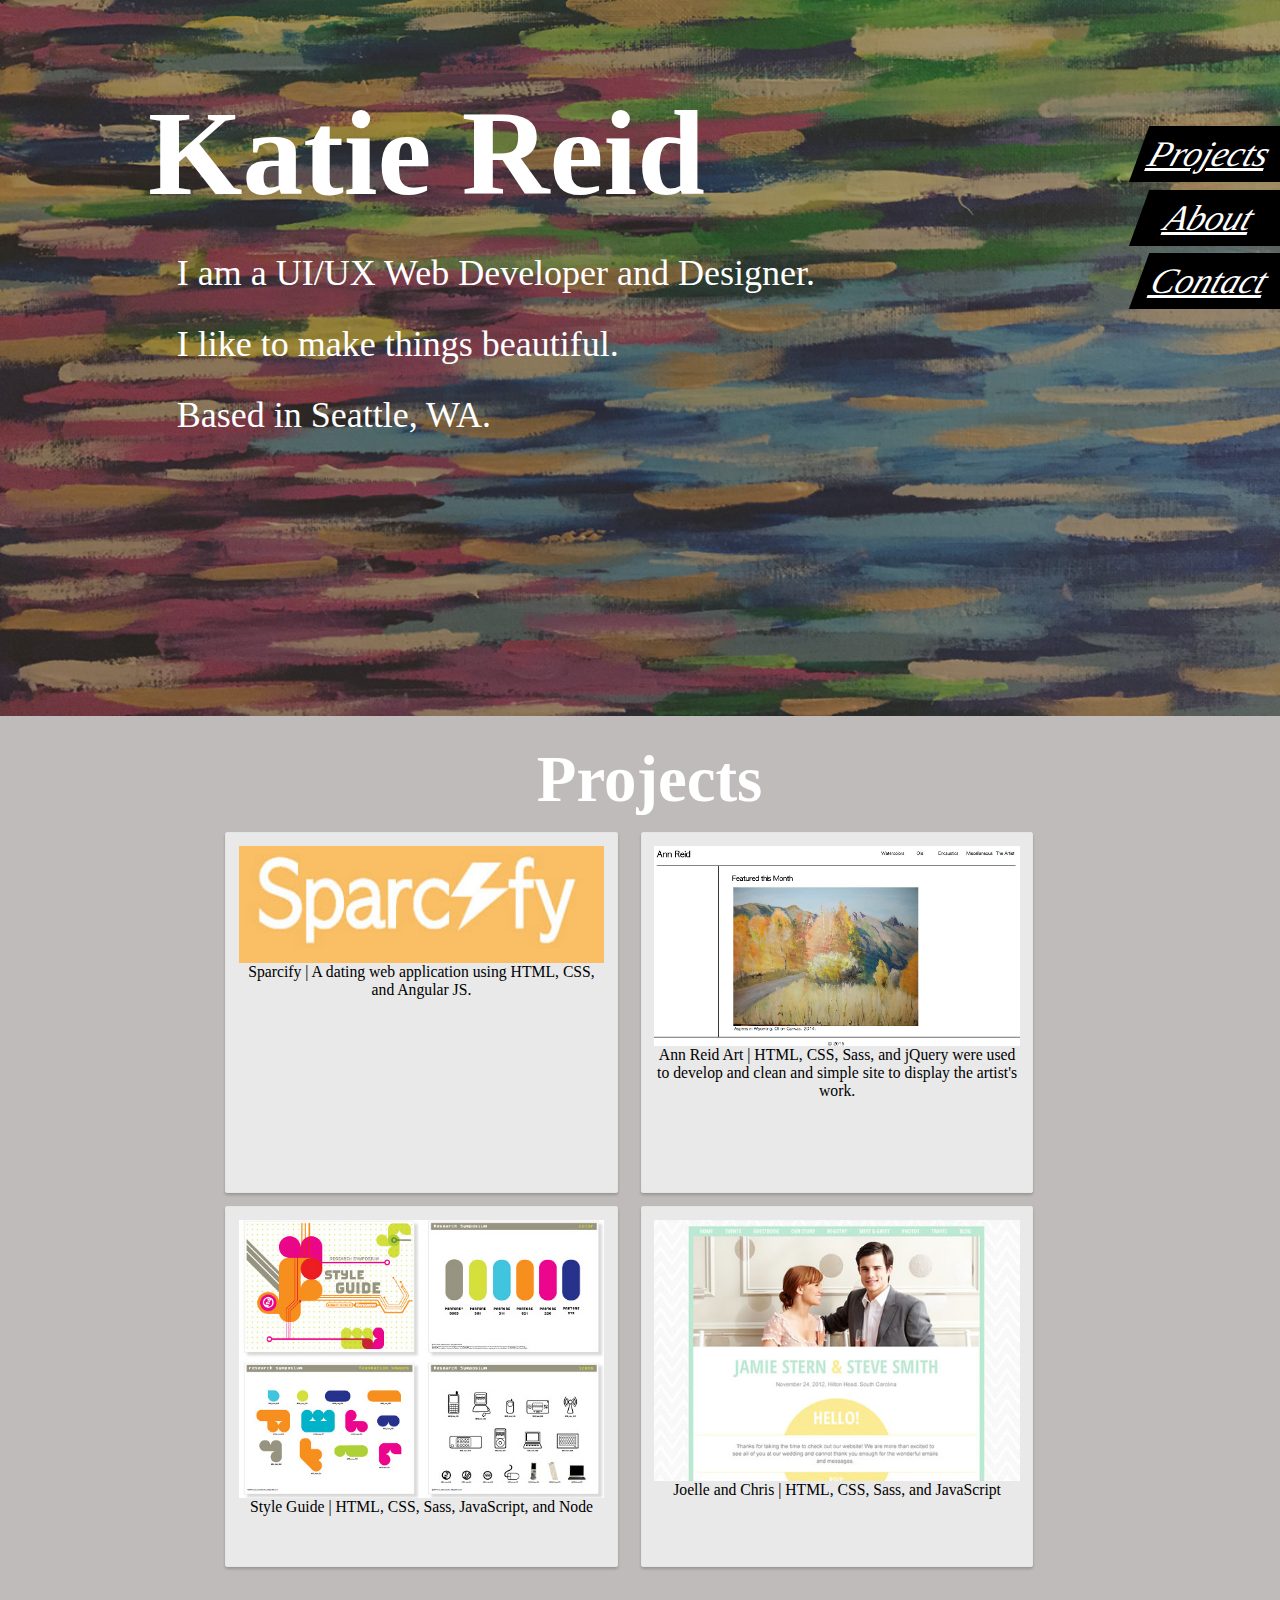
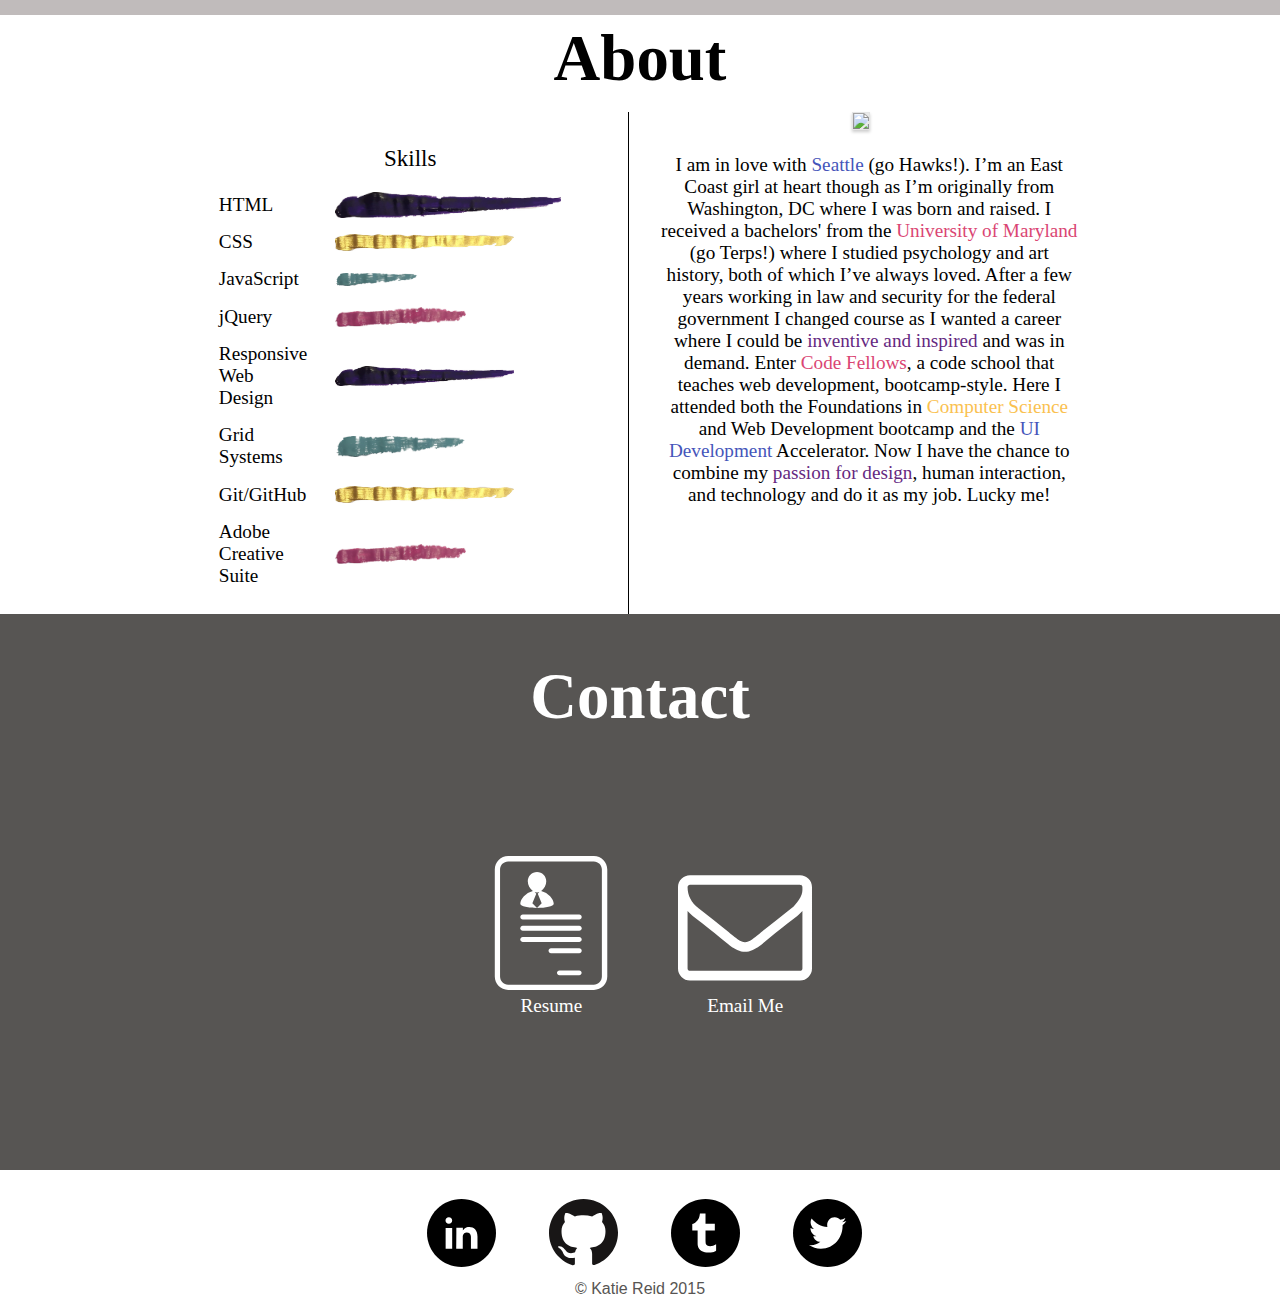
==== index.html @ cf01cde5 "initial commit" ====
<!DOCTYPE html>
<head>
  <meta charset="utf-8">
  <meta http-equiv="X-UA-Compatible" content="IE=edge">
  <title>Katie Reid</title>
  <meta name="description" content="">
  <meta name="viewport" content="width=device-width, initial-scale=1">
  <link rel="stylesheet" type="text/css" href="saskatoon/css/app.css">
</head>
  <body>
    <header>
      <a name="top"><img class="b-img" src="portfolioimage.jpg"/></a>
      <ul class="description">
        <h1 class="logo">Katie Reid</h1>
          <li>I am a UI/UX Web Developer and Designer.</li>
          <li>I like to make things beautiful.</li>
          <li>Based in Seattle, WA.</li>
      </ul>
      <nav class="navBar">
        <ul>
          <a href="#top" class="move"><li class="navItem hidden">
            Katie
          </li></a>
          <a href="#myProjects" class="move"><li class="navItem">
            Projects
          </li></a>
          <a href="#myAbout" class="move"><li class="navItem">
            About
          </li></a>
          <a href="#myContact" class="move"><li class="navItem">
            Contact
          </li></a>
        </ul>
      </nav>
    </header>
    <main>
    <section id="projects" class="projSection">
      <a name="myProjects"><h1 class="sectionHeader">Projects</h1></a>
        <ul class="projectList">
          <li class="projectDescribe">
            <a href="sparcify.html"><img class="projectImg" src="sparcify.jpg"/>
            <p>Sparcify | A dating web application using HTML, CSS, and Angular JS.</p>
            </a>
          </li>
          <li class="projectDescribe">
            <a href="annreidart.html"><img class="projectImg" src="annreidscreenshot.jpg"/>
            <p>Ann Reid Art | HTML, CSS, Sass, and jQuery were used to develop and clean and simple site to display the artist's work.</p>
            </a>
          </li>
          <li class="projectDescribe">
            <a href="/styleguide.html"><img class="projectImg" src="styleguide.jpg"/>
            <p>Style Guide | HTML, CSS, Sass, JavaScript, and Node</p>
            </a>
          </li>
          <li class="projectDescribe">
            <a href="/weddingsite.html"><img class="projectImg" src="weddingsite.jpg"/>
            <p>Joelle and Chris | HTML, CSS, Sass, and JavaScript</p>
            </a>
          </li>
        </ul>
    </section>
    <section class="aboutSection">
       <a name="myAbout"><h1 class="sectionHeader">About</h1></a>
        <table>
          <caption>Skills</caption>
          <tr>
            <td class="skill">HTML</td>
            <td><img class="skill10" src="streak1010.jpg"/></td>
          </tr>
          <tr>
            <td class="skill">CSS</td>
            <td><img class="skill9" src="streak99.jpg"/></td>
          </tr>
          <tr>
            <td class="skill">JavaScript</td>
            <td><img class="skill7" src="streak66.jpg"/></td>
          </tr>
          <tr>
            <td class="skill">jQuery</td>
            <td><img class="skill8" src="streak77.jpg"/></td>
          </tr>
          <tr>
            <td class="skill">Responsive Web Design</td>
            <td><img class="skill9" src="streak1010.jpg"/></td>
          </tr>
          <tr>
            <td class="skill">Grid Systems</td>
            <td><img class="skill8" src="streak66.jpg"/></td>
          </tr>
          <tr>
            <td class="skill">Git/GitHub</td>
            <td><img class="skill9" src="streak99.jpg"/></td>
          </tr>
          <tr>
            <td class="skill">Adobe Creative Suite</td>
            <td><img class="skill8" src="streak77.jpg"/></td>
          </tr>
        </table>
    <div class="about">
      <img class="headshot" src="headshot.jpg"/>
        <p>I am in love with <span class="navy">Seattle</span> (go Hawks!). I’m an East Coast girl at heart though as I’m originally from Washington, DC where I was born and raised. I received a bachelors' from the <span class="pink">University of Maryland</span> (go Terps!) where I studied psychology and art history, both of which I’ve always loved. After a few years working in law and security for the federal government I changed course as I wanted a career where I could be <span class="purple">inventive and inspired </span> and was in demand. Enter <span class="pink">Code Fellows</span>, a code school that teaches web development, bootcamp-style. Here I attended both the Foundations in <span class="gold">Computer Science</span> and Web Development bootcamp and the <span class="navy">UI Development</span> Accelerator. Now I have the chance to combine my <span class="purple">passion for design</span>, human interaction, and technology and do it as my job. Lucky me!</p>
      </div>
    </section>
    <section class="contactSection">
      <a name="myContact"><h1 class="sectionHeader">Contact</h1></a>
      <ul class="contactContent">
      <a href="KatieReidResume.pdf"><li class="icons"><img src="professional5.svg" alt="resume icon"/>Resume</li></a>
      <a href="mailto:katie.irene.reid@gmail.com"><li class="icons"><img src="mail.svg" alt="resume icon"/>Email Me</li></a>
     </ul>
    </section>
  </main>
    <footer>
      <div class="allSocial">
        <a href="www.linkedin.com/pub/katie-reid/60/362/351/en"><img class="socialIcons" src="linkedin.svg" alt="linkedin"/></a>
        <a href="www.github.com/katiereid"><img class="socialIcons" src="github.svg" alt="github"/></a>
        <a href="www.katiescodediary.tumblr.com"><img class="socialIcons" src="tumblr.svg" alt="tumblr"/></a>
        <a href="www.twitter.com/katieandkitty"><img class="socialIcons" src="twitter.svg" alt="twitter"/></a>
      </div>
      <p>&copy; Katie Reid 2015</p>
    </footer>
  </body>
  <script src="https://ajax.googleapis.com/ajax/libs/jquery/2.1.3/jquery.min.js"></script>
  <script src="script.js"></script>
</html>
---- saskatoon/css/app.css ----
/*! normalize.css v3.0.2 | MIT License | git.io/normalize */
/**
 * 1. Set default font family to sans-serif.
 * 2. Prevent iOS text size adjust after orientation change, without disabling
 *    user zoom.
 */
html {
  font-family: sans-serif;
  /* 1 */
  -ms-text-size-adjust: 100%;
  /* 2 */
  -webkit-text-size-adjust: 100%;
  /* 2 */ }

/**
 * Remove default margin.
 */
body {
  margin: 0; }

/* HTML5 display definitions
   ========================================================================== */
/**
 * Correct `block` display not defined for any HTML5 element in IE 8/9.
 * Correct `block` display not defined for `details` or `summary` in IE 10/11
 * and Firefox.
 * Correct `block` display not defined for `main` in IE 11.
 */
article,
aside,
details,
figcaption,
figure,
footer,
header,
hgroup,
main,
menu,
nav,
section,
summary {
  display: block; }

/**
 * 1. Correct `inline-block` display not defined in IE 8/9.
 * 2. Normalize vertical alignment of `progress` in Chrome, Firefox, and Opera.
 */
audio,
canvas,
progress,
video {
  display: inline-block;
  /* 1 */
  vertical-align: baseline;
  /* 2 */ }

/**
 * Prevent modern browsers from displaying `audio` without controls.
 * Remove excess height in iOS 5 devices.
 */
audio:not([controls]) {
  display: none;
  height: 0; }

/**
 * Address `[hidden]` styling not present in IE 8/9/10.
 * Hide the `template` element in IE 8/9/11, Safari, and Firefox < 22.
 */
[hidden],
template {
  display: none; }

/* Links
   ========================================================================== */
/**
 * Remove the gray background color from active links in IE 10.
 */
a {
  background-color: transparent;
  text-decoration: none;
  color: inherit; }

/**
 * Improve readability when focused and also mouse hovered in all browsers.
 */
a:active,
a:hover {
  outline: 0; }

/* Text-level semantics
   ========================================================================== */
/**
 * Address styling not present in IE 8/9/10/11, Safari, and Chrome.
 */
abbr[title] {
  border-bottom: 1px dotted; }

/**
 * Address style set to `bolder` in Firefox 4+, Safari, and Chrome.
 */
b,
strong {
  font-weight: bold; }

/**
 * Address styling not present in Safari and Chrome.
 */
dfn {
  font-style: italic; }

/**
 * Address variable `h1` font-size and margin within `section` and `article`
 * contexts in Firefox 4+, Safari, and Chrome.
 */
h1 {
  font-size: 2em;
  margin: 0.1em 0; }

/**
 * Address styling not present in IE 8/9.
 */
mark {
  background: #ff0;
  color: #000; }

/**
 * Address inconsistent and variable font size in all browsers.
 */
small {
  font-size: 80%; }

/**
 * Prevent `sub` and `sup` affecting `line-height` in all browsers.
 */
sub,
sup {
  font-size: 75%;
  line-height: 0;
  position: relative;
  vertical-align: baseline; }

sup {
  top: -0.5em; }

sub {
  bottom: -0.25em; }

/* Embedded content
   ========================================================================== */
/**
 * Remove border when inside `a` element in IE 8/9/10.
 */
img {
  border: 0; }

/**
 * Correct overflow not hidden in IE 9/10/11.
 */
svg:not(:root) {
  overflow: hidden; }

/* Grouping content
   ========================================================================== */
/**
 * Address margin not present in IE 8/9 and Safari.
 */
figure {
  margin: 1em 40px; }

/**
 * Address differences between Firefox and other browsers.
 */
hr {
  -moz-box-sizing: content-box;
  box-sizing: content-box;
  height: 0; }

/**
 * Contain overflow in all browsers.
 */
pre {
  overflow: auto; }

/**
 * Address odd `em`-unit font size rendering in all browsers.
 */
code,
kbd,
pre,
samp {
  font-family: monospace, monospace;
  font-size: 1em; }

/* Forms
   ========================================================================== */
/**
 * Known limitation: by default, Chrome and Safari on OS X allow very limited
 * styling of `select`, unless a `border` property is set.
 */
/**
 * 1. Correct color not being inherited.
 *    Known issue: affects color of disabled elements.
 * 2. Correct font properties not being inherited.
 * 3. Address margins set differently in Firefox 4+, Safari, and Chrome.
 */
button,
input,
optgroup,
select,
textarea {
  color: inherit;
  /* 1 */
  font: inherit;
  /* 2 */
  margin: 0;
  /* 3 */ }

/**
 * Address `overflow` set to `hidden` in IE 8/9/10/11.
 */
button {
  overflow: visible; }

/**
 * Address inconsistent `text-transform` inheritance for `button` and `select`.
 * All other form control elements do not inherit `text-transform` values.
 * Correct `button` style inheritance in Firefox, IE 8/9/10/11, and Opera.
 * Correct `select` style inheritance in Firefox.
 */
button,
select {
  text-transform: none; }

/**
 * 1. Avoid the WebKit bug in Android 4.0.* where (2) destroys native `audio`
 *    and `video` controls.
 * 2. Correct inability to style clickable `input` types in iOS.
 * 3. Improve usability and consistency of cursor style between image-type
 *    `input` and others.
 */
button,
html input[type="button"],
input[type="reset"],
input[type="submit"] {
  -webkit-appearance: button;
  /* 2 */
  cursor: pointer;
  /* 3 */ }

/**
 * Re-set default cursor for disabled elements.
 */
button[disabled],
html input[disabled] {
  cursor: default; }

/**
 * Remove inner padding and border in Firefox 4+.
 */
button::-moz-focus-inner,
input::-moz-focus-inner {
  border: 0;
  padding: 0; }

/**
 * Address Firefox 4+ setting `line-height` on `input` using `!important` in
 * the UA stylesheet.
 */
input {
  line-height: normal; }

/**
 * It's recommended that you don't attempt to style these elements.
 * Firefox's implementation doesn't respect box-sizing, padding, or width.
 *
 * 1. Address box sizing set to `content-box` in IE 8/9/10.
 * 2. Remove excess padding in IE 8/9/10.
 */
input[type="checkbox"],
input[type="radio"] {
  box-sizing: border-box;
  /* 1 */
  padding: 0;
  /* 2 */ }

/**
 * Fix the cursor style for Chrome's increment/decrement buttons. For certain
 * `font-size` values of the `input`, it causes the cursor style of the
 * decrement button to change from `default` to `text`.
 */
input[type="number"]::-webkit-inner-spin-button,
input[type="number"]::-webkit-outer-spin-button {
  height: auto; }

/**
 * 1. Address `appearance` set to `searchfield` in Safari and Chrome.
 * 2. Address `box-sizing` set to `border-box` in Safari and Chrome
 *    (include `-moz` to future-proof).
 */
input[type="search"] {
  -webkit-appearance: textfield;
  /* 1 */
  -moz-box-sizing: content-box;
  -webkit-box-sizing: content-box;
  /* 2 */
  box-sizing: content-box; }

/**
 * Remove inner padding and search cancel button in Safari and Chrome on OS X.
 * Safari (but not Chrome) clips the cancel button when the search input has
 * padding (and `textfield` appearance).
 */
input[type="search"]::-webkit-search-cancel-button,
input[type="search"]::-webkit-search-decoration {
  -webkit-appearance: none; }

/**
 * Define consistent border, margin, and padding.
 */
fieldset {
  border: 1px solid #c0c0c0;
  margin: 0 2px;
  padding: 0.35em 0.625em 0.75em; }

/**
 * 1. Correct `color` not being inherited in IE 8/9/10/11.
 * 2. Remove padding so people aren't caught out if they zero out fieldsets.
 */
legend {
  border: 0;
  /* 1 */
  padding: 0;
  /* 2 */ }

/**
 * Remove default vertical scrollbar in IE 8/9/10/11.
 */
textarea {
  overflow: auto; }

/**
 * Don't inherit the `font-weight` (applied by a rule above).
 * NOTE: the default cannot safely be changed in Chrome and Safari on OS X.
 */
optgroup {
  font-weight: bold; }

/* Tables
   ========================================================================== */
/**
 * Remove most spacing between table cells.
 */
table {
  border-collapse: collapse;
  border-spacing: 0; }

td,
th {
  padding: 0; }

ol, ul {
  list-style: none; }

html {
  box-sizing: border-box; }

*, *::after, *::before {
  box-sizing: inherit; }

header {
  color: white;
  background-color: rgba(64, 64, 64, 0.5); }

.projectHeader {
  background-color: rgba(64, 64, 64, 0.5); }

.navItem {
  background-color: black; }

.navItem-projects {
  background-color: black; }

.projSection {
  color: white;
  background-color: #c0bbbb; }

.projectDescribe {
  color: black;
  box-shadow: 0px 2px 3px rgba(0, 0, 0, 0.2);
  background-color: #e9e9e9;
  border: 1px solid #e5e5e5; }

.headshot {
  box-shadow: 0px 2px 3px rgba(0, 0, 0, 0.2);
  background-color: #e9e9e9;
  border: 1px solid #e5e5e5; }

.contactSection {
  background-color: #575553;
  color: white; }

footer {
  color: #575553; }

.navy {
  color: #4555ba; }

.pink {
  color: #da4573; }

.gold {
  color: #fac150; }

.purple {
  color: #652881; }

.darkGray {
  color: #575553; }

header {
  font-family: "applegothic";
  font-size: 2.25em; }

.logo {
  font-family: "landliebe";
  font-size: 3.375em; }

.sectionHeader {
  font-family: "landliebe";
  font-size: 3.375em;
  text-align: center; }

nav {
  font-family: "times", italic;
  font-style: italic;
  text-decoration: underline; }

main {
  font-family: "applegothic";
  font-size: 1.2em;
  text-align: center; }

.projectList {
  font-size: .818em; }

table {
  font-size: 1em; }

caption {
  font-size: 1.2em; }

.about {
  font-size: 1em; }

.contactIcons {
  font-size: .818em; }

header {
  max-width: 100%;
  margin-left: auto;
  margin-right: auto; }
  header::after {
    clear: both;
    content: "";
    display: table; }

.b-img {
  float: left;
  display: block;
  margin-right: 2.35765%;
  width: 100%;
  position: relative;
  display: cover;
  z-index: -100;
  margin-right: 0; }

.description {
  float: left;
  display: block;
  margin-right: 2.35765%;
  width: 65.88078%;
  position: absolute;
  top: 1em;
  left: 3em;
  z-index: 1; }

.description li {
  margin: .8em; }

.navBar {
  width: 15%;
  position: fixed;
  top: 2.5em;
  right: -.3em;
  float: right;
  z-index: 2; }

.navItem {
  width: 100%;
  transform: skew(-20deg, 0deg);
  margin-top: .2em;
  text-align: center;
  padding: .2em;
  padding-right: .5em; }

.hidden {
  display: none; }

.projectHeader {
  background-image: url(../../portfolioimageshort.jpg);
  background-size: cover;
  background-repeat: no-repeat; }

.description-projects {
  float: left;
  display: block;
  margin-right: 2.35765%;
  width: 65.88078%; }

.navBar-projects {
  position: fixed;
  top: 2.5em;
  right: -.3em;
  float: right; }

.navItem-projects {
  width: 100%;
  transform: skew(-20deg, 0deg);
  text-align: center;
  padding: .2em;
  padding-right: .5em; }

.projectImg {
  float: left;
  display: block;
  margin-right: 5.85151%;
  width: 100%;
  display: inline; }

.projectDescribe {
  float: left;
  display: block;
  margin-right: 2.35765%;
  width: 40.29137%;
  padding: .8em;
  margin-bottom: .8em;
  border-radius: 2px;
  height: 23em; }

.projSection {
  padding: 1em;
  padding-left: 2em; }

.projectList {
  max-width: 90%;
  margin-left: auto;
  margin-right: auto;
  padding-left: 8em; }
  .projectList::after {
    clear: both;
    content: "";
    display: table; }

.projectPage {
  max-width: 75%;
  margin-left: auto;
  margin-right: auto;
  padding: 1em; }
  .projectPage::after {
    clear: both;
    content: "";
    display: table; }

.desktopMobileImg {
  float: left;
  display: block;
  margin-right: 2.35765%;
  width: 31.76157%; }

.aboutSection {
  max-width: 70%;
  margin-left: auto;
  margin-right: auto; }
  .aboutSection::after {
    clear: both;
    content: "";
    display: table; }

table {
  float: left;
  display: block;
  margin-right: 2.35765%;
  width: 48.82117%;
  margin-top: .5em;
  padding: 1em;
  display: inline;
  border-right: 1px solid black; }

caption {
  padding: .3em;
  margin: .3em; }

.skill {
  float: left;
  display: block;
  margin-right: 4.82916%;
  width: 12.64237%;
  padding: 0.4em; }

.skill10 {
  float: left;
  display: block;
  margin-right: 4.82916%;
  width: 82.52847%; }

.skill9 {
  float: left;
  display: block;
  margin-right: 4.82916%;
  width: 65.05695%; }

.skill8 {
  float: left;
  display: block;
  margin-right: 4.82916%;
  width: 47.58542%; }

.skill7 {
  float: left;
  display: block;
  margin-right: 4.82916%;
  width: 30.11389%; }

.about {
  float: left;
  display: block;
  margin-right: 2.35765%;
  width: 48.82117%;
  display: inline;
  margin-right: 0;
  padding: .5em; }

.headshot {
  float: left;
  display: block;
  margin-right: 4.11092%;
  width: 40.50805%;
  float: none;
  display: inline; }

.contactSection {
  max-width: 100%;
  margin-left: auto;
  margin-right: auto;
  padding: 2em; }
  .contactSection::after {
    clear: both;
    content: "";
    display: table; }

.contactContent {
  float: left;
  display: block;
  margin-right: 2.35765%;
  width: 65.88078%;
  margin-left: 25.89467%;
  padding: 5em; }

.icons {
  float: left;
  display: block;
  margin-right: 3.57866%;
  width: 22.316%;
  display: inline;
  margin-left: 2em; }

footer {
  max-width: 50%;
  margin-left: auto;
  margin-right: auto;
  text-align: center; }
  footer::after {
    clear: both;
    content: "";
    display: table; }

.allSocial {
  float: left;
  display: block;
  margin-right: 2.35765%;
  width: 100%;
  margin-left: 12.79471%;
  display: block; }

.socialIcons {
  float: left;
  display: block;
  margin-right: 2.35765%;
  width: 14.70196%;
  margin-left: .8em;
  padding: .8em; }

/*# sourceMappingURL=app.css.map */
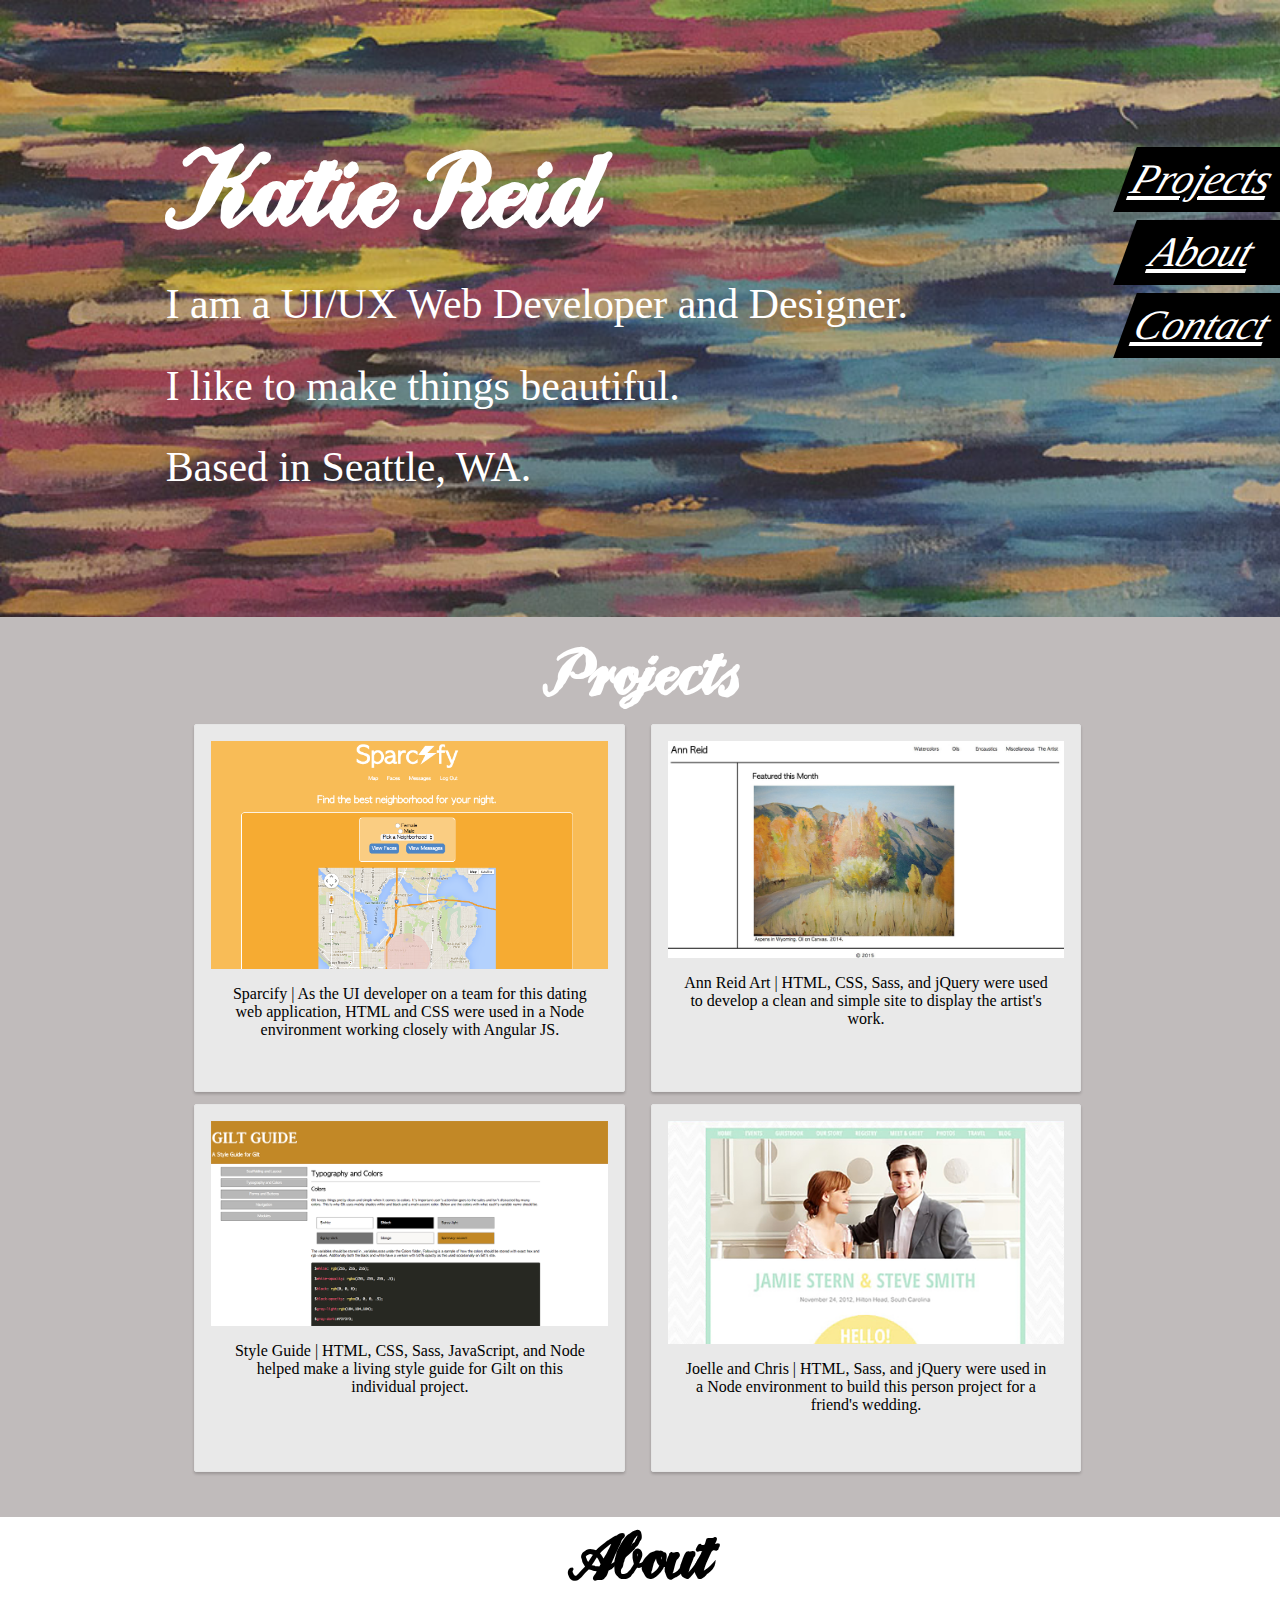
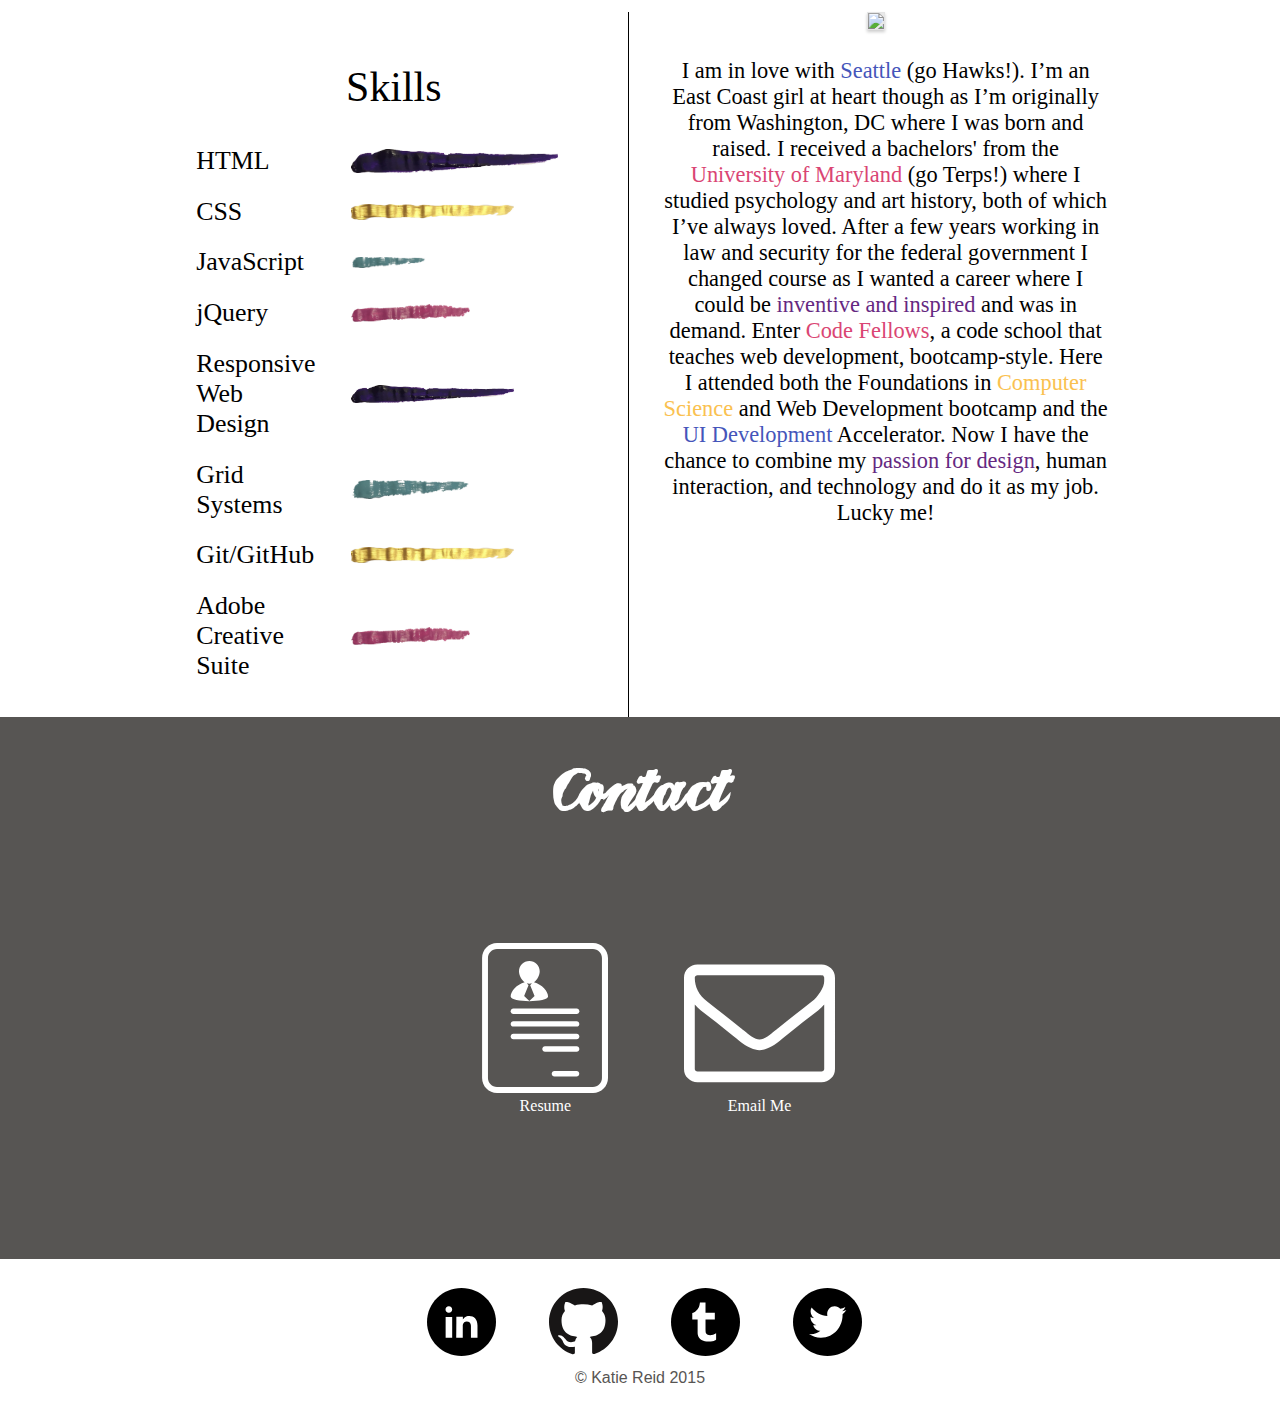
==== commit 57022333: "soo many changes" ====
--- a/index.html
+++ b/index.html
@@ -9,7 +9,7 @@
 </head>
   <body>
     <header>
-      <a name="top"><img class="b-img" src="portfolioimage.jpg"/></a>
+      <a name="top"></a>
       <ul class="description">
         <h1 class="logo">Katie Reid</h1>
           <li>I am a UI/UX Web Developer and Designer.</li>
@@ -37,25 +37,33 @@
     <section id="projects" class="projSection">
       <a name="myProjects"><h1 class="sectionHeader">Projects</h1></a>
         <ul class="projectList">
-          <li class="projectDescribe">
-            <a href="sparcify.html"><img class="projectImg" src="sparcify.jpg"/>
-            <p>Sparcify | A dating web application using HTML, CSS, and Angular JS.</p>
-            </a>
+          <li class="projectDescribeBox">
+            <div class="projectDescribe">
+              <a href="sparcify.html"><img class="projectImg" src="images/sparcify.png"/>
+              <p class="projectDescribeText">Sparcify | As the UI developer on a team for this dating web application, HTML and CSS were used in a Node environment working closely with Angular JS.</p>
+              </a>
+            </div>
           </li>
-          <li class="projectDescribe">
-            <a href="annreidart.html"><img class="projectImg" src="annreidscreenshot.jpg"/>
-            <p>Ann Reid Art | HTML, CSS, Sass, and jQuery were used to develop and clean and simple site to display the artist's work.</p>
-            </a>
+          <li class="projectDescribeBox">
+            <div class="projectDescribe">
+              <a href="annreidart.html"><img class="projectImg" src="images/annreidscreenshot.jpg">
+                <p class="projectDescribeText">Ann Reid Art | HTML, CSS, Sass, and jQuery were used to develop a clean and simple site to display the artist's work.</p>
+              </a>
+            </div>
           </li>
-          <li class="projectDescribe">
-            <a href="/styleguide.html"><img class="projectImg" src="styleguide.jpg"/>
-            <p>Style Guide | HTML, CSS, Sass, JavaScript, and Node</p>
-            </a>
+          <li class="projectDescribeBox">
+            <div class="projectDescribe">
+              <a href="/styleguide.html"><img class="projectImg" src="images/gilt-style-guide.png">
+                <p class="projectDescribeText">Style Guide | HTML, CSS, Sass, JavaScript, and Node helped make a living style guide for Gilt on this individual project.</p>
+              </a>
+            </div>
           </li>
-          <li class="projectDescribe">
-            <a href="/weddingsite.html"><img class="projectImg" src="weddingsite.jpg"/>
-            <p>Joelle and Chris | HTML, CSS, Sass, and JavaScript</p>
-            </a>
+          <li class="projectDescribeBox">
+            <div class="projectDescribe">
+              <a href="/weddingsite.html"><img class="projectImg" src="images/weddingsite.jpg">
+                <p class="projectDescribeText">Joelle and Chris | HTML, Sass, and jQuery were used in a Node environment to build this person project for a friend's wedding.</p>
+              </a>
+            </div>
           </li>
         </ul>
     </section>
@@ -65,56 +73,56 @@
           <caption>Skills</caption>
           <tr>
             <td class="skill">HTML</td>
-            <td><img class="skill10" src="streak1010.jpg"/></td>
+            <td><img class="skill10" src="images/streak1010.jpg"/></td>
           </tr>
           <tr>
             <td class="skill">CSS</td>
-            <td><img class="skill9" src="streak99.jpg"/></td>
+            <td><img class="skill9" src="images/streak99.jpg"/></td>
           </tr>
           <tr>
             <td class="skill">JavaScript</td>
-            <td><img class="skill7" src="streak66.jpg"/></td>
+            <td><img class="skill7" src="images/streak66.jpg"/></td>
           </tr>
           <tr>
             <td class="skill">jQuery</td>
-            <td><img class="skill8" src="streak77.jpg"/></td>
+            <td><img class="skill8" src="images/streak77.jpg"/></td>
           </tr>
           <tr>
             <td class="skill">Responsive Web Design</td>
-            <td><img class="skill9" src="streak1010.jpg"/></td>
+            <td><img class="skill9" src="images/streak1010.jpg"/></td>
           </tr>
           <tr>
             <td class="skill">Grid Systems</td>
-            <td><img class="skill8" src="streak66.jpg"/></td>
+            <td><img class="skill8" src="images/streak66.jpg"/></td>
           </tr>
           <tr>
             <td class="skill">Git/GitHub</td>
-            <td><img class="skill9" src="streak99.jpg"/></td>
+            <td><img class="skill9" src="images/streak99.jpg"/></td>
           </tr>
           <tr>
             <td class="skill">Adobe Creative Suite</td>
-            <td><img class="skill8" src="streak77.jpg"/></td>
+            <td><img class="skill8" src="images/streak77.jpg"/></td>
           </tr>
         </table>
     <div class="about">
-      <img class="headshot" src="headshot.jpg"/>
+      <img class="headshot" src="images/headshot.jpg"/>
         <p>I am in love with <span class="navy">Seattle</span> (go Hawks!). I’m an East Coast girl at heart though as I’m originally from Washington, DC where I was born and raised. I received a bachelors' from the <span class="pink">University of Maryland</span> (go Terps!) where I studied psychology and art history, both of which I’ve always loved. After a few years working in law and security for the federal government I changed course as I wanted a career where I could be <span class="purple">inventive and inspired </span> and was in demand. Enter <span class="pink">Code Fellows</span>, a code school that teaches web development, bootcamp-style. Here I attended both the Foundations in <span class="gold">Computer Science</span> and Web Development bootcamp and the <span class="navy">UI Development</span> Accelerator. Now I have the chance to combine my <span class="purple">passion for design</span>, human interaction, and technology and do it as my job. Lucky me!</p>
       </div>
     </section>
     <section class="contactSection">
       <a name="myContact"><h1 class="sectionHeader">Contact</h1></a>
       <ul class="contactContent">
-      <a href="KatieReidResume.pdf"><li class="icons"><img src="professional5.svg" alt="resume icon"/>Resume</li></a>
-      <a href="mailto:katie.irene.reid@gmail.com"><li class="icons"><img src="mail.svg" alt="resume icon"/>Email Me</li></a>
+      <a href="KatieReidResume.pdf"><li class="icons"><img src="images/professional5.svg" alt="resume icon"/>Resume</li></a>
+      <a href="mailto:katie.irene.reid@gmail.com"><li class="icons"><img src="images/mail.svg" alt="resume icon"/>Email Me</li></a>
      </ul>
     </section>
   </main>
     <footer>
       <div class="allSocial">
-        <a href="www.linkedin.com/pub/katie-reid/60/362/351/en"><img class="socialIcons" src="linkedin.svg" alt="linkedin"/></a>
-        <a href="www.github.com/katiereid"><img class="socialIcons" src="github.svg" alt="github"/></a>
-        <a href="www.katiescodediary.tumblr.com"><img class="socialIcons" src="tumblr.svg" alt="tumblr"/></a>
-        <a href="www.twitter.com/katieandkitty"><img class="socialIcons" src="twitter.svg" alt="twitter"/></a>
+        <a href="http://www.linkedin.com/pub/katie-reid/60/362/351/en" target="_blank"><img class="socialIcons" src="images/linkedin.svg" alt="linkedin"/></a>
+        <a href="http://www.github.com/katiereid" target="_blank"><img class="socialIcons" src="images/github.svg" alt="github"/></a>
+        <a href="http://www.katiescodediary.tumblr.com" target="_blank"><img class="socialIcons" src="images/tumblr.svg" alt="tumblr"/></a>
+        <a href="http://www.twitter.com/katieandkitty" target="_blank"><img class="socialIcons" src="images/twitter.svg" alt="twitter"/></a>
       </div>
       <p>&copy; Katie Reid 2015</p>
     </footer>
--- a/saskatoon/css/app.css
+++ b/saskatoon/css/app.css
@@ -384,7 +384,7 @@
   color: white;
   background-color: #c0bbbb; }
 
-.projectDescribe {
+.projectDescribeBox {
   color: black;
   box-shadow: 0px 2px 3px rgba(0, 0, 0, 0.2);
   background-color: #e9e9e9;
@@ -417,78 +417,75 @@
 .darkGray {
   color: #575553; }
 
+@font-face {
+  font-family: 'landlieberegular';
+  src: url("Landliebe-webfont.eot");
+  src: url("Landliebe-webfont.eot?#iefix") format("embedded-opentype"), url("Landliebe-webfont.woff") format("woff"), url("Landliebe-webfont.ttf") format("truetype"), url("Landliebe-webfont.svg#landlieberegular") format("svg");
+  font-weight: normal;
+  font-style: normal; }
 header {
   font-family: "applegothic";
-  font-size: 2.25em; }
+  font-size: 2.618em; }
 
 .logo {
-  font-family: "landliebe";
-  font-size: 3.375em; }
+  font-family: "landlieberegular";
+  font-size: 2.618em; }
 
 .sectionHeader {
-  font-family: "landliebe";
-  font-size: 3.375em;
+  font-family: "landlieberegular";
+  font-size: 4.236em;
   text-align: center; }
 
 nav {
   font-family: "times", italic;
+  font-size: 1em;
   font-style: italic;
   text-decoration: underline; }
 
 main {
   font-family: "applegothic";
-  font-size: 1.2em;
+  font-size: 1em;
   text-align: center; }
 
 .projectList {
-  font-size: .818em; }
+  font-size: 1em; }
 
 table {
-  font-size: 1em; }
+  font-size: 1.618em; }
 
 caption {
-  font-size: 1.2em; }
+  font-size: 1.618em; }
 
 .about {
-  font-size: 1em; }
+  font-size: 1.4em; }
 
 .contactIcons {
-  font-size: .818em; }
+  font-size: 1.618em; }
 
 header {
   max-width: 100%;
   margin-left: auto;
-  margin-right: auto; }
+  margin-right: auto;
+  background-image: url(../../images/portfolioimage.jpg);
+  background-repeat: no-repeat;
+  background-size: cover; }
   header::after {
     clear: both;
     content: "";
     display: table; }
 
-.b-img {
-  float: left;
-  display: block;
-  margin-right: 2.35765%;
-  width: 100%;
-  position: relative;
-  display: cover;
-  z-index: -100;
-  margin-right: 0; }
-
 .description {
   float: left;
   display: block;
   margin-right: 2.35765%;
   width: 65.88078%;
-  position: absolute;
-  top: 1em;
-  left: 3em;
-  z-index: 1; }
+  margin-left: 8.5298%;
+  margin: 3em; }
 
 .description li {
-  margin: .8em; }
+  margin-top: .8em; }
 
 .navBar {
-  width: 15%;
   position: fixed;
   top: 2.5em;
   right: -.3em;
@@ -537,25 +534,30 @@
   width: 100%;
   display: inline; }
 
-.projectDescribe {
+.projectDescribeBox {
   float: left;
   display: block;
   margin-right: 2.35765%;
   width: 40.29137%;
-  padding: .8em;
   margin-bottom: .8em;
   border-radius: 2px;
   height: 23em; }
 
+.projectDescribe {
+  margin: 1em; }
+
+.projectDescribeText {
+  display: inline-block;
+  margin: 1em; }
+
 .projSection {
-  padding: 1em;
-  padding-left: 2em; }
+  padding: 1em; }
 
 .projectList {
   max-width: 90%;
   margin-left: auto;
   margin-right: auto;
-  padding-left: 8em; }
+  margin-left: 11.08875%; }
   .projectList::after {
     clear: both;
     content: "";
@@ -578,7 +580,7 @@
   width: 31.76157%; }
 
 .aboutSection {
-  max-width: 70%;
+  max-width: 75%;
   margin-left: auto;
   margin-right: auto; }
   .aboutSection::after {
@@ -663,8 +665,8 @@
   display: block;
   margin-right: 2.35765%;
   width: 65.88078%;
-  margin-left: 25.89467%;
-  padding: 5em; }
+  margin-left: 28.14835%;
+  padding: 4em; }
 
 .icons {
   float: left;
@@ -672,7 +674,7 @@
   margin-right: 3.57866%;
   width: 22.316%;
   display: inline;
-  margin-left: 2em; }
+  margin: 2em; }
 
 footer {
   max-width: 50%;
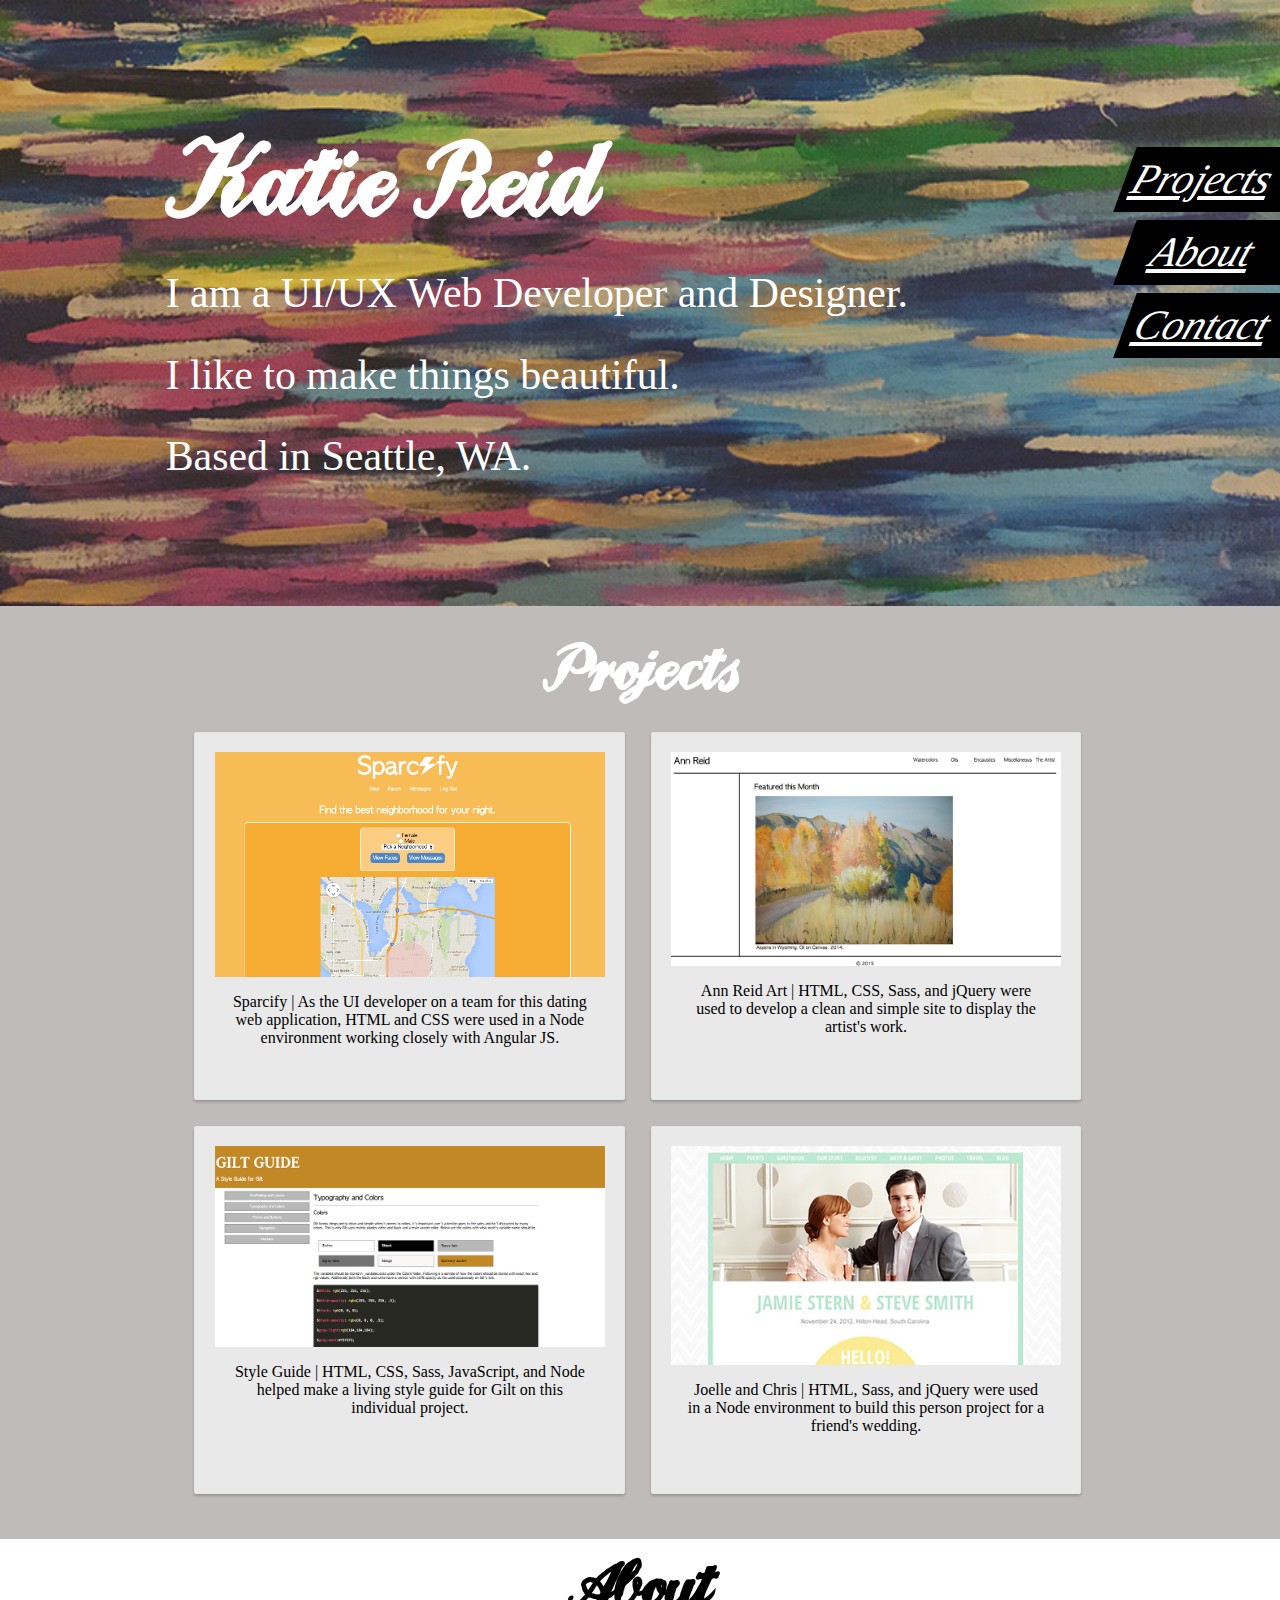
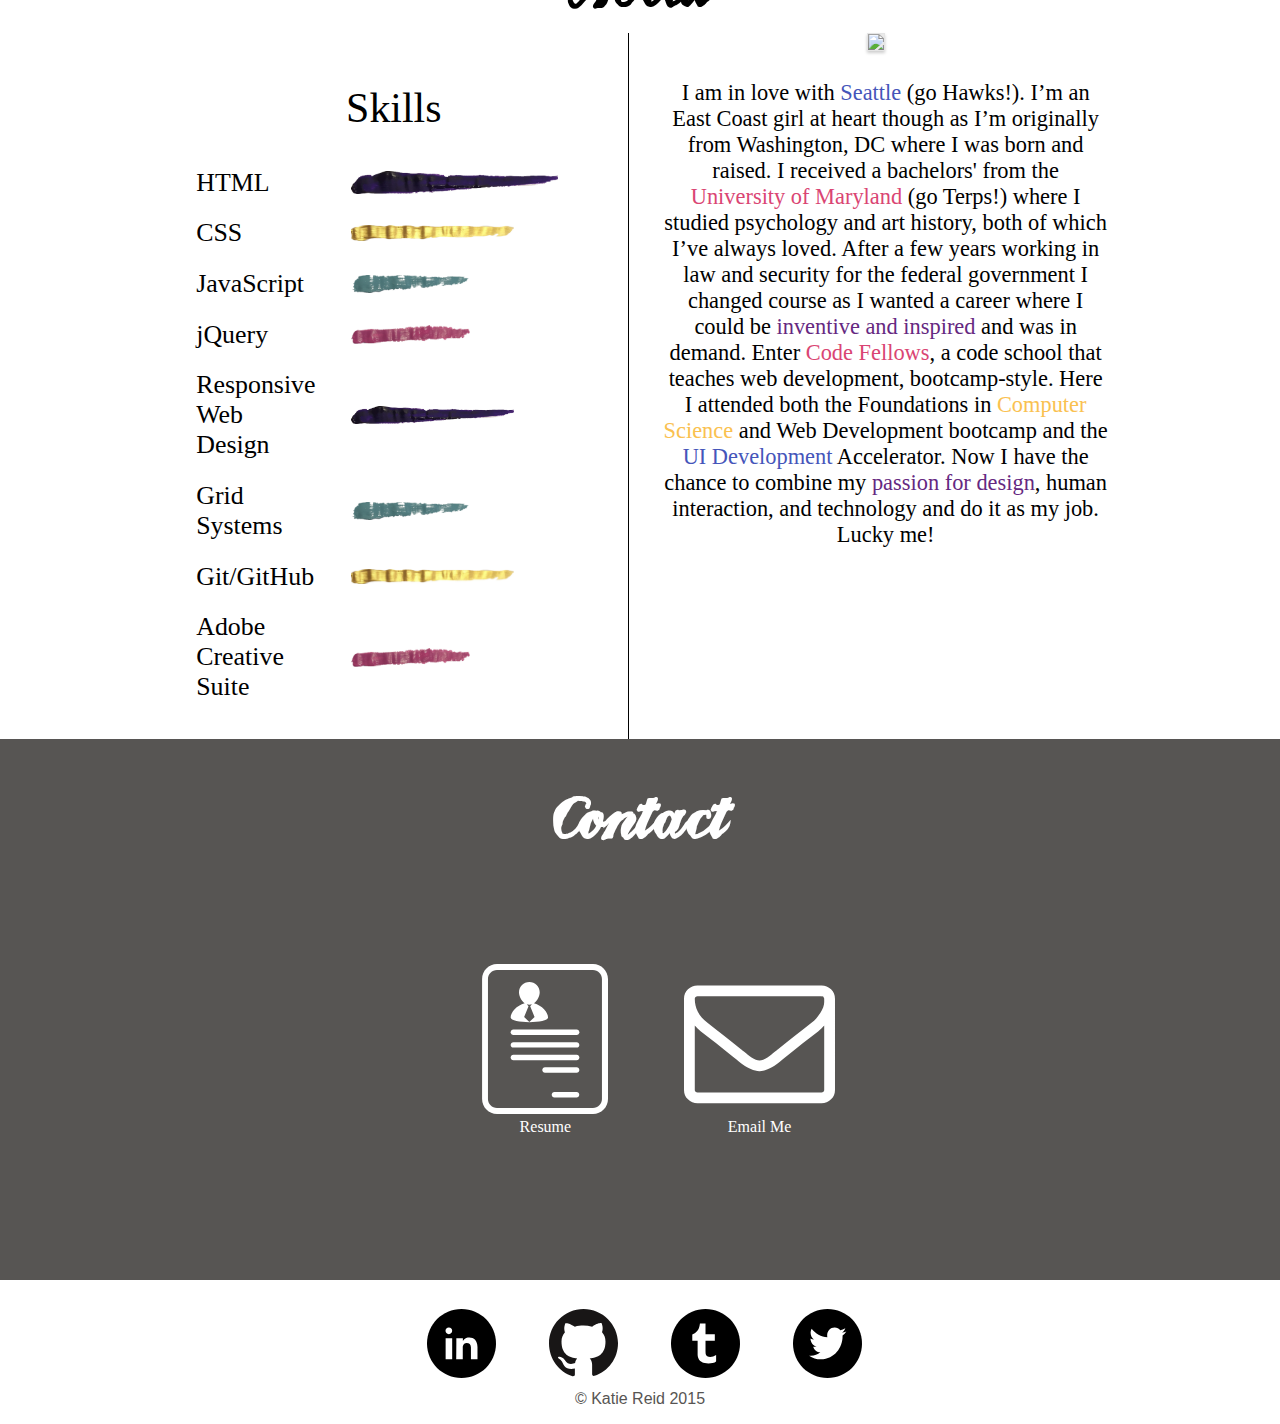
==== commit d2fb7269: "make more responsive" ====
--- a/index.html
+++ b/index.html
@@ -53,14 +53,14 @@
           </li>
           <li class="projectDescribeBox">
             <div class="projectDescribe">
-              <a href="/styleguide.html"><img class="projectImg" src="images/gilt-style-guide.png">
+              <a href="gilt-style-guide.html"><img class="projectImg" src="images/gilt-style-guide.png">
                 <p class="projectDescribeText">Style Guide | HTML, CSS, Sass, JavaScript, and Node helped make a living style guide for Gilt on this individual project.</p>
               </a>
             </div>
           </li>
           <li class="projectDescribeBox">
             <div class="projectDescribe">
-              <a href="/weddingsite.html"><img class="projectImg" src="images/weddingsite.jpg">
+              <a href="weddingsite.html"><img class="projectImg" src="images/weddingsite.jpg">
                 <p class="projectDescribeText">Joelle and Chris | HTML, Sass, and jQuery were used in a Node environment to build this person project for a friend's wedding.</p>
               </a>
             </div>
@@ -81,7 +81,7 @@
           </tr>
           <tr>
             <td class="skill">JavaScript</td>
-            <td><img class="skill7" src="images/streak66.jpg"/></td>
+            <td><img class="skill8" src="images/streak66.jpg"/></td>
           </tr>
           <tr>
             <td class="skill">jQuery</td>
@@ -112,7 +112,7 @@
     <section class="contactSection">
       <a name="myContact"><h1 class="sectionHeader">Contact</h1></a>
       <ul class="contactContent">
-      <a href="KatieReidResume.pdf"><li class="icons"><img src="images/professional5.svg" alt="resume icon"/>Resume</li></a>
+      <a href="KatieReidResume.pdf" target="_blank"><li class="icons"><img src="images/professional5.svg" alt="resume icon"/>Resume</li></a>
       <a href="mailto:katie.irene.reid@gmail.com"><li class="icons"><img src="images/mail.svg" alt="resume icon"/>Email Me</li></a>
      </ul>
     </section>
--- a/saskatoon/css/app.css
+++ b/saskatoon/css/app.css
@@ -114,7 +114,7 @@
  */
 h1 {
   font-size: 2em;
-  margin: 0.1em 0; }
+  margin: 0; }
 
 /**
  * Address styling not present in IE 8/9.
@@ -369,7 +369,7 @@
 
 header {
   color: white;
-  background-color: rgba(64, 64, 64, 0.5); }
+  background-color: #c0bbbb; }
 
 .projectHeader {
   background-color: rgba(64, 64, 64, 0.5); }
@@ -426,6 +426,9 @@
 header {
   font-family: "applegothic";
   font-size: 2.618em; }
+  @media screen and (max-width: 768px) {
+    header {
+      font-size: 1em; } }
 
 .logo {
   font-family: "landlieberegular";
@@ -435,6 +438,9 @@
   font-family: "landlieberegular";
   font-size: 4.236em;
   text-align: center; }
+  @media screen and (max-width: 768px) {
+    .sectionHeader {
+      font-size: 2.618em; } }
 
 nav {
   font-family: "times", italic;
@@ -446,18 +452,33 @@
   font-family: "applegothic";
   font-size: 1em;
   text-align: center; }
+  @media screen and (max-width: 768px) {
+    main {
+      font-size: 0.618em; } }
 
 .projectList {
   font-size: 1em; }
+  @media screen and (max-width: 768px) {
+    .projectList {
+      font-size: 0.618em; } }
 
 table {
   font-size: 1.618em; }
+  @media screen and (max-width: 768px) {
+    table {
+      font-size: 0.618em; } }
 
 caption {
   font-size: 1.618em; }
+  @media screen and (max-width: 768px) {
+    caption {
+      font-size: 1em; } }
 
 .about {
   font-size: 1.4em; }
+  @media screen and (max-width: 768px) {
+    .about {
+      font-size: 0.618em; } }
 
 .contactIcons {
   font-size: 1.618em; }
@@ -481,6 +502,9 @@
   width: 65.88078%;
   margin-left: 8.5298%;
   margin: 3em; }
+  @media screen and (max-width: 768px) {
+    .description {
+      margin: .5em; } }
 
 .description li {
   margin-top: .8em; }
@@ -491,6 +515,9 @@
   right: -.3em;
   float: right;
   z-index: 2; }
+  @media screen and (max-width: 768px) {
+    .navBar {
+      display: none; } }
 
 .navItem {
   width: 100%;
@@ -504,7 +531,7 @@
   display: none; }
 
 .projectHeader {
-  background-image: url(../../portfolioimageshort.jpg);
+  background-image: url(../../images/portfolioimageshort.jpg);
   background-size: cover;
   background-repeat: no-repeat; }
 
@@ -527,6 +554,9 @@
   padding: .2em;
   padding-right: .5em; }
 
+.sectionHeader {
+  padding-top: .2em; }
+
 .projectImg {
   float: left;
   display: block;
@@ -539,7 +569,9 @@
   display: block;
   margin-right: 2.35765%;
   width: 40.29137%;
+  padding: .2em;
   margin-bottom: .8em;
+  margin-top: .8em;
   border-radius: 2px;
   height: 23em; }
 
@@ -552,6 +584,9 @@
 
 .projSection {
   padding: 1em; }
+  @media screen and (max-width: 768px) {
+    .projSection {
+      padding: 0; } }
 
 .projectList {
   max-width: 90%;
@@ -562,6 +597,9 @@
     clear: both;
     content: "";
     display: table; }
+  @media screen and (max-width: 768px) {
+    .projectList {
+      margin-left: 6.82384%; } }
 
 .projectPage {
   max-width: 75%;
@@ -587,6 +625,15 @@
     clear: both;
     content: "";
     display: table; }
+  @media screen and (max-width: 768px) {
+    .aboutSection {
+      max-width: 85%;
+      margin-left: auto;
+      margin-right: auto; }
+      .aboutSection::after {
+        clear: both;
+        content: "";
+        display: table; } }
 
 table {
   float: left;
@@ -667,6 +714,10 @@
   width: 65.88078%;
   margin-left: 28.14835%;
   padding: 4em; }
+  @media screen and (max-width: 768px) {
+    .contactContent {
+      margin-left: 19.61855%;
+      padding: 2em; } }
 
 .icons {
   float: left;
@@ -685,6 +736,15 @@
     clear: both;
     content: "";
     display: table; }
+  @media screen and (max-width: 768px) {
+    footer {
+      max-width: 70%;
+      margin-left: auto;
+      margin-right: auto; }
+      footer::after {
+        clear: both;
+        content: "";
+        display: table; } }
 
 .allSocial {
   float: left;
@@ -693,6 +753,9 @@
   width: 100%;
   margin-left: 12.79471%;
   display: block; }
+  @media screen and (max-width: 768px) {
+    .allSocial {
+      margin-left: 6.82384%; } }
 
 .socialIcons {
   float: left;
@@ -701,5 +764,8 @@
   width: 14.70196%;
   margin-left: .8em;
   padding: .8em; }
+  @media screen and (max-width: 768px) {
+    .socialIcons {
+      padding: .2em; } }
 
 /*# sourceMappingURL=app.css.map */
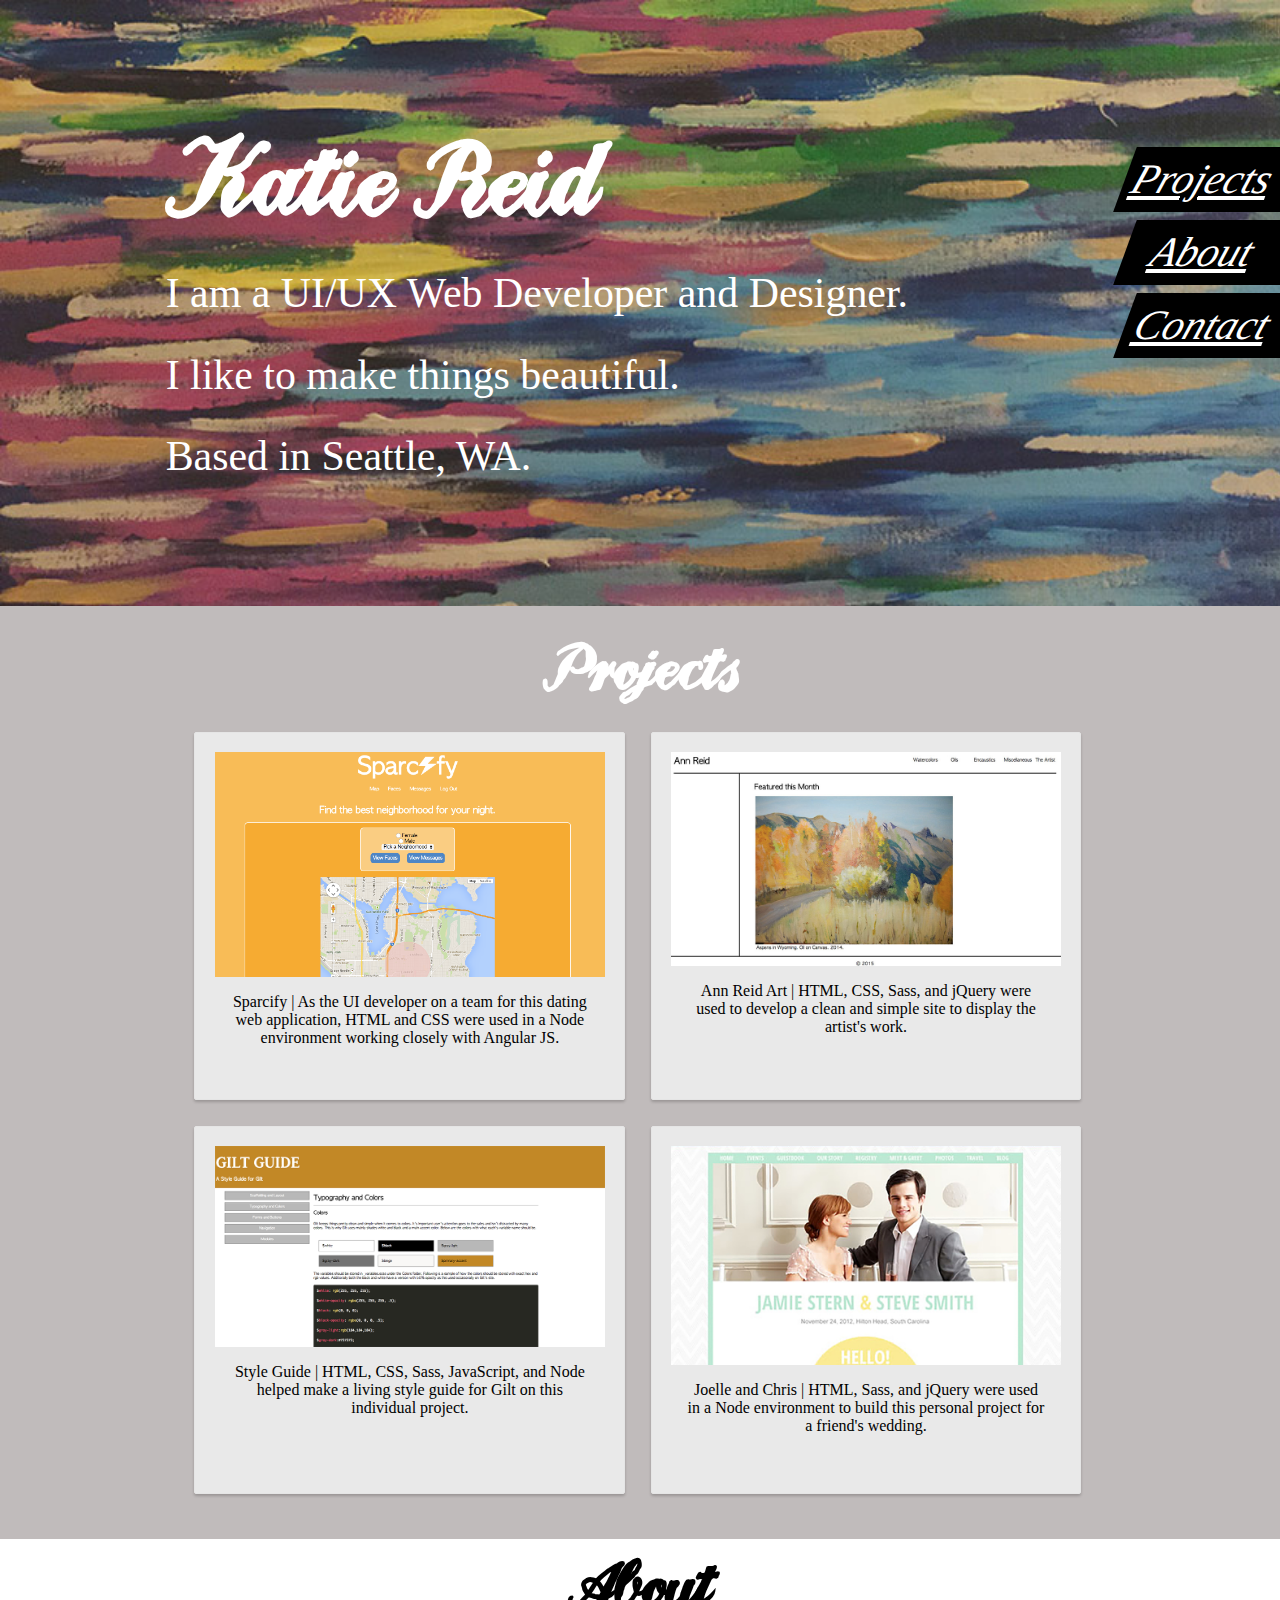
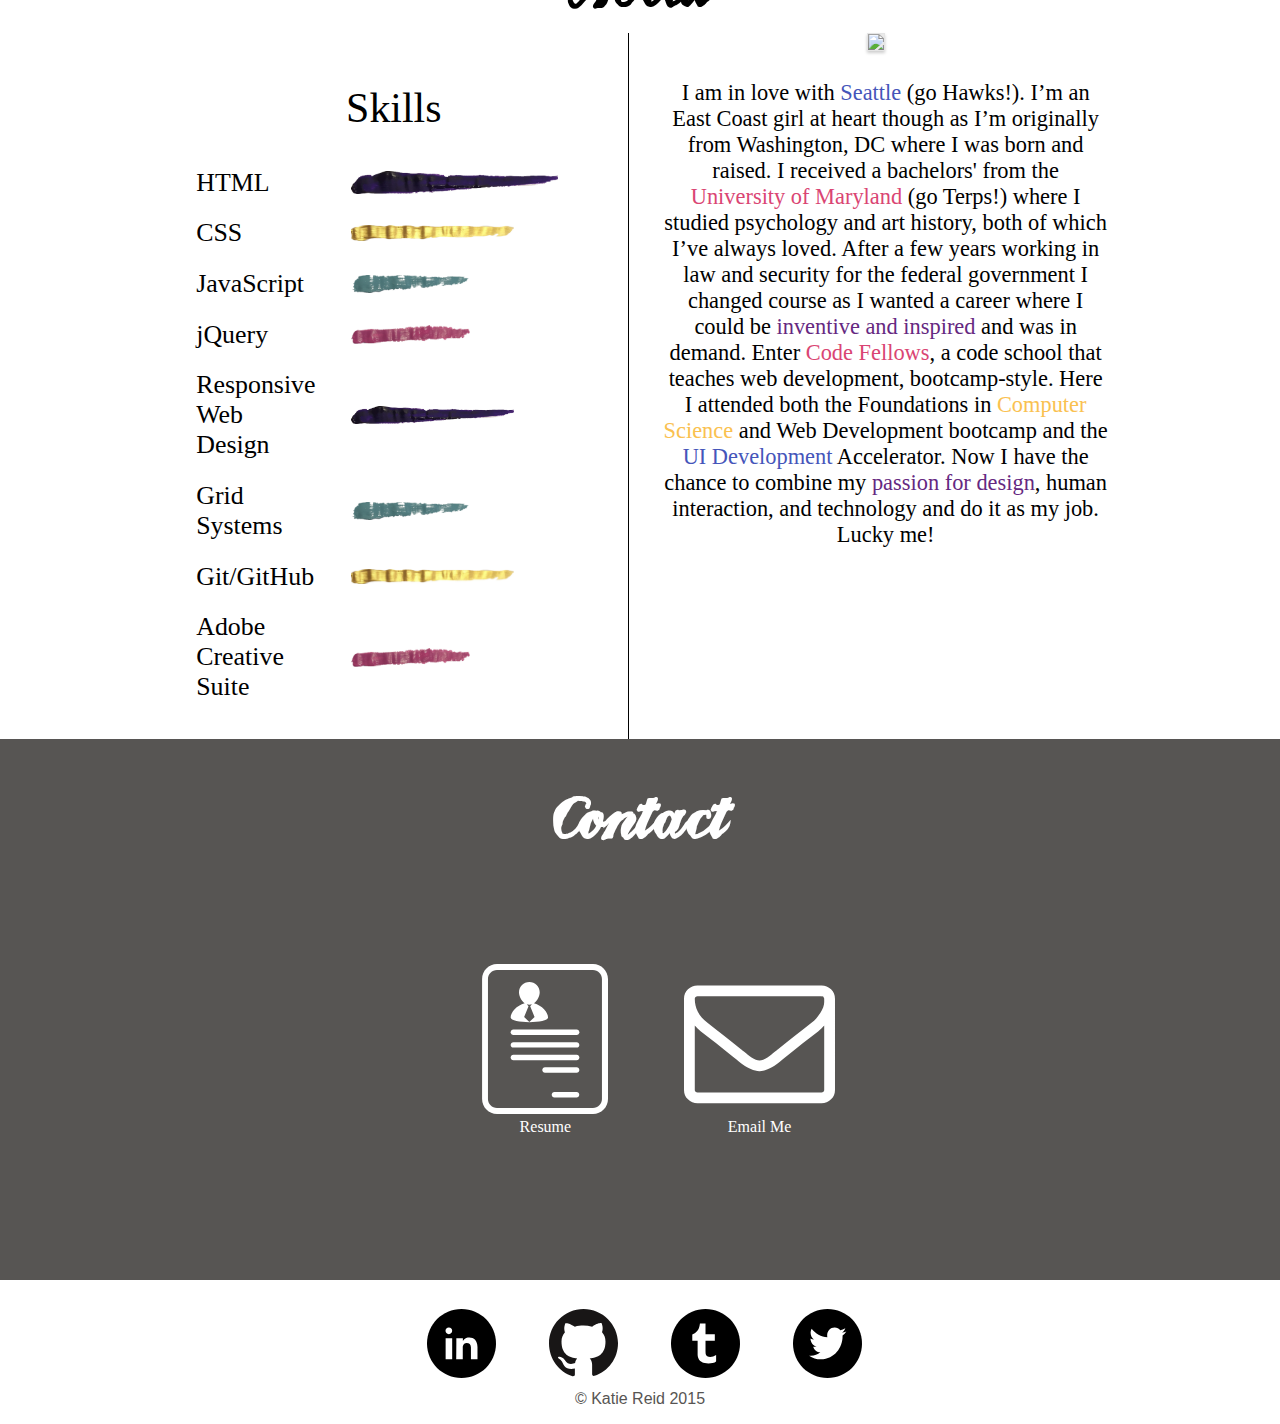
==== commit 2f70ace3: "fix typo" ====
--- a/index.html
+++ b/index.html
@@ -61,7 +61,7 @@
           <li class="projectDescribeBox">
             <div class="projectDescribe">
               <a href="weddingsite.html"><img class="projectImg" src="images/weddingsite.jpg">
-                <p class="projectDescribeText">Joelle and Chris | HTML, Sass, and jQuery were used in a Node environment to build this person project for a friend's wedding.</p>
+                <p class="projectDescribeText">Joelle and Chris | HTML, Sass, and jQuery were used in a Node environment to build this personal project for a friend's wedding.</p>
               </a>
             </div>
           </li>
